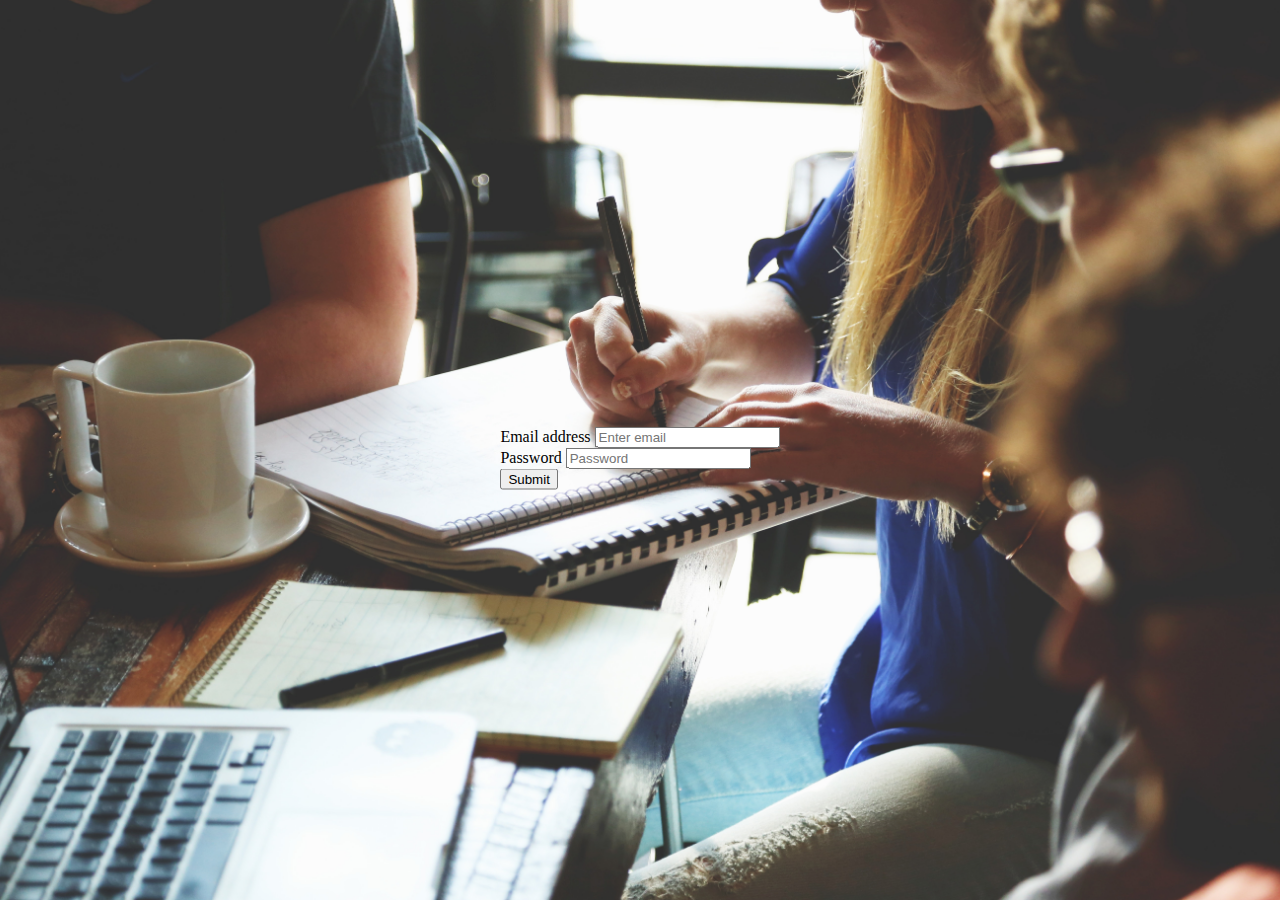
==== index.html @ cd0149d5 "Basic layout for login" ====
<!DOCTYPE html>
<html lang="en">
<head>

	<meta charset="UTF-8">
	<meta name="viewport" content="width=device-width, initial-scale=1, shrink-to-fit=no">

	<title>Document</title>

	<link rel="stylesheet" href="https://maxcdn.bootstrapcdn.com/bootstrap/4.0.0-beta.2/css/bootstrap.min.css" integrity="sha384-PsH8R72JQ3SOdhVi3uxftmaW6Vc51MKb0q5P2rRUpPvrszuE4W1povHYgTpBfshb" crossorigin="anonymous">
	<link rel="stylesheet" href="style.css">

</head>
<body>

	<div class="container-fluid">

		<div class="row h-100 login">

			<div class="col-sm-3">
				
			</div>

			<div class="col-sm-6 parent col-fit-screen-height">

				<div class="card child">
					
					<div class="card-body">
						
						<form>

						  <div class="form-group">

						    <label for="exampleInputEmail1">Email address</label>

						    <input type="email" class="form-control" id="exampleInputEmail1" aria-describedby="emailHelp" placeholder="Enter email">
						  
						  </div>
						  
						  <div class="form-group">
						    
						    <label for="exampleInputPassword1">Password</label>
						    
						    <input type="password" class="form-control" id="exampleInputPassword1" placeholder="Password">
						  
						  </div>
						  
						  <div class="text-center">

						  	<button type="submit" class="btn btn-primary">Submit</button>
						  	
						  </div>
						
						</form>

					</div>

				</div>
				
			</div>

			<div class="col-sm-3">
				
			</div>

		</div>

	
	</div>
	

	<script src="https://code.jquery.com/jquery-3.2.1.slim.min.js" integrity="sha384-KJ3o2DKtIkvYIK3UENzmM7KCkRr/rE9/Qpg6aAZGJwFDMVNA/GpGFF93hXpG5KkN" crossorigin="anonymous"></script>

	<script src="https://cdnjs.cloudflare.com/ajax/libs/popper.js/1.12.3/umd/popper.min.js" integrity="sha384-vFJXuSJphROIrBnz7yo7oB41mKfc8JzQZiCq4NCceLEaO4IHwicKwpJf9c9IpFgh" crossorigin="anonymous"></script>

	<script src="https://maxcdn.bootstrapcdn.com/bootstrap/4.0.0-beta.2/js/bootstrap.min.js" integrity="sha384-alpBpkh1PFOepccYVYDB4do5UnbKysX5WZXm3XxPqe5iKTfUKjNkCk9SaVuEZflJ" crossorigin="anonymous"></script>

</body>
</html>
---- style.css ----
body
{ 
	background: url(images/stock1.jpg) no-repeat center center fixed; 
	-webkit-background-size: cover;
	-moz-background-size: cover;
	-o-background-size: cover;
	background-size: cover;
}

.center-vertical
{
	margin-top: auto;
	margin-bottom: auto;
}

.parent
{
	position: relative;
	display: flex;
  	justify-content: center;
  	align-items: center;
}

.child 
{
	position: absolute;
	top: 50%;
	transform: translateY(-50%);
	flex-shrink: 0;
}

.col-fit-screen-height
{
	height: 100vh;
}
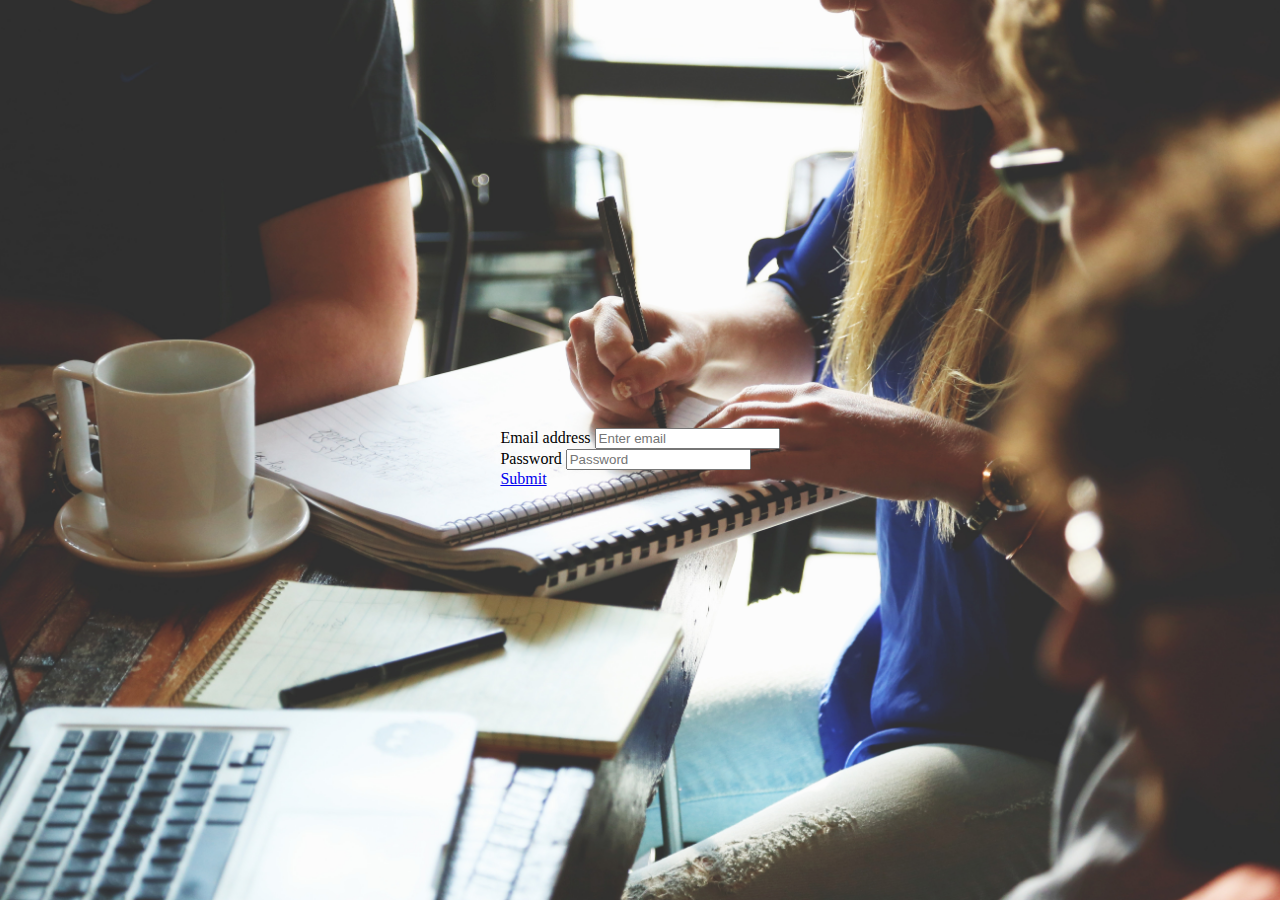
==== commit 5d2b6bdc: "Added link from login to home" ====
--- a/index.html
+++ b/index.html
@@ -47,9 +47,11 @@
 						  
 						  <div class="text-center">
 
-						  	<button type="submit" class="btn btn-primary">Submit</button>
+						  	<a href="commune_project_page.html" class="btn btn-primary btn-lg active" role="button" aria-pressed="true">Submit</a>
 						  	
 						  </div>
+
+
 						
 						</form>
 
